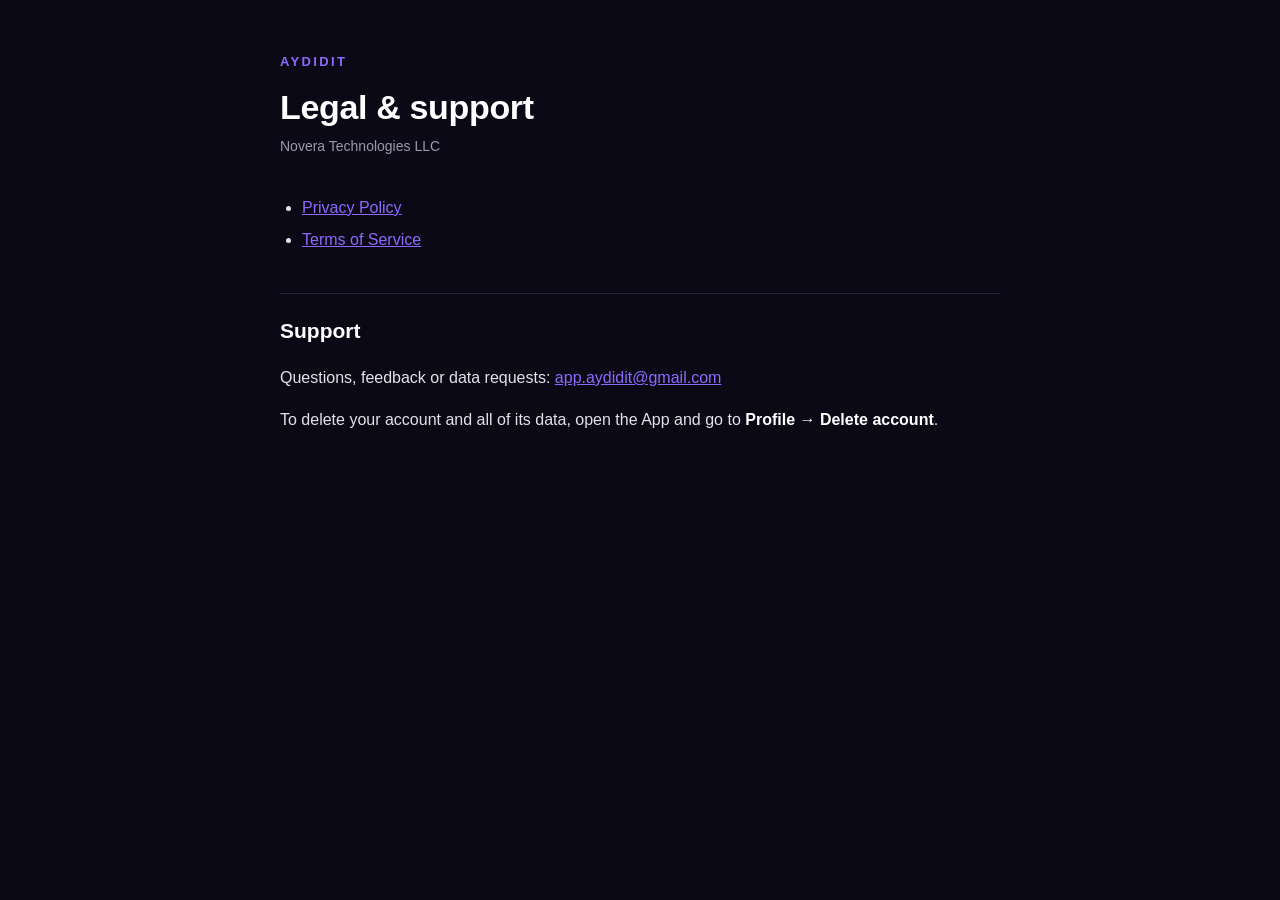
==== index.html @ 120aacc1 "AYDIDIT Privacy Policy, Terms of Service and support page" ====
<!doctype html>
<html lang="en">
<head>
  <meta charset="utf-8">
  <meta name="viewport" content="width=device-width, initial-scale=1">
  <title>AYDIDIT Legal</title>
  <meta name="description" content="AYDIDIT Privacy Policy, Terms of Service and support.">
  <link rel="stylesheet" href="style.css">
</head>
<body>
<main>
  <header>
    <span class="brand">AYDIDIT</span>
    <h1>Legal &amp; support</h1>
    <p class="meta">Novera Technologies LLC</p>
  </header>
  <ul>
    <li><a href="privacy/">Privacy Policy</a></li>
    <li><a href="terms/">Terms of Service</a></li>
  </ul>
  <h2>Support</h2>
  <p>Questions, feedback or data requests: <a href="mailto:app.aydidit@gmail.com">app.aydidit@gmail.com</a></p>
  <p>To delete your account and all of its data, open the App and go to <strong>Profile → Delete account</strong>.</p>
</main>
</body>
</html>
---- style.css ----
:root {
  --bg: #0c0916;
  --surface: #151022;
  --text: #ffffff;
  --muted: #9e97ad;
  --accent: #8b6bff;
  --border: #2a2238;
}
* { box-sizing: border-box; }
html { -webkit-text-size-adjust: 100%; }
body {
  margin: 0;
  background: var(--bg);
  color: var(--text);
  font: 16px/1.65 -apple-system, BlinkMacSystemFont, "Segoe UI", Inter, Roboto, sans-serif;
}
main { max-width: 760px; margin: 0 auto; padding: 48px 20px 80px; }
header { margin-bottom: 36px; }
.brand { font-weight: 800; letter-spacing: 0.18em; font-size: 13px; color: var(--accent); text-decoration: none; }
h1 { font-size: 34px; line-height: 1.15; margin: 14px 0 8px; letter-spacing: -0.01em; }
.meta { color: var(--muted); font-size: 14px; margin: 0; }
h2 { font-size: 21px; margin: 40px 0 10px; padding-top: 20px; border-top: 1px solid var(--border); }
h3 { font-size: 17px; margin: 22px 0 6px; }
p, li { color: #e4e0ec; }
ul { padding-left: 22px; }
li { margin: 6px 0; }
a { color: var(--accent); }
strong { color: var(--text); }
.callout { background: var(--surface); border: 1px solid var(--border); border-radius: 14px; padding: 16px 18px; margin: 20px 0; }
.callout p { margin: 0; }
table { width: 100%; border-collapse: collapse; font-size: 14.5px; margin: 12px 0; }
th, td { text-align: left; vertical-align: top; padding: 10px 8px; border-bottom: 1px solid var(--border); }
th { color: var(--muted); font-weight: 600; }
.table-wrap { overflow-x: auto; }
footer { margin-top: 56px; color: var(--muted); font-size: 14px; }
footer a { margin-right: 16px; }
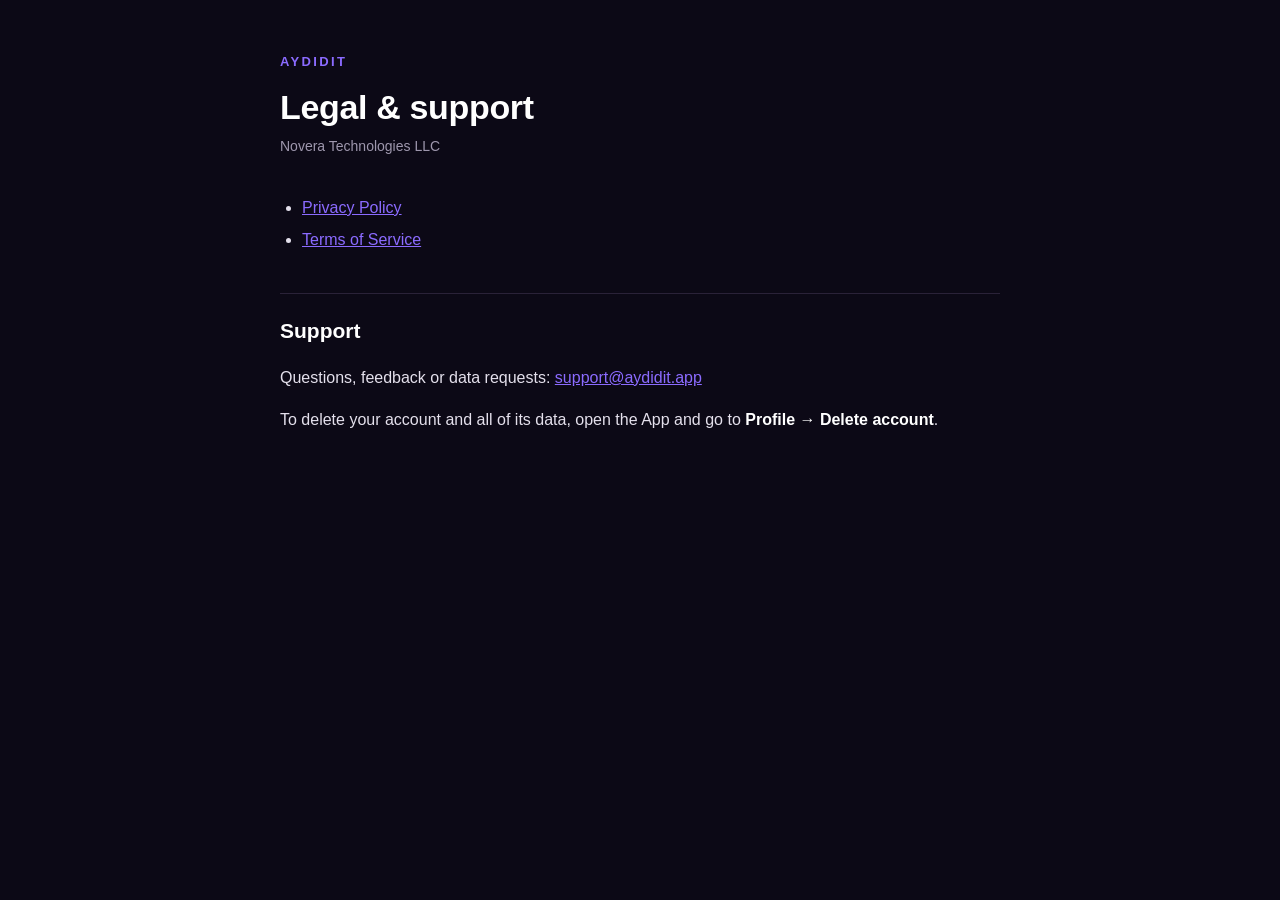
==== commit f7d71bda: "Contact email: support@aydidit.app" ====
--- a/index.html
+++ b/index.html
@@ -5,6 +5,9 @@
   <meta name="viewport" content="width=device-width, initial-scale=1">
   <title>AYDIDIT Legal</title>
   <meta name="description" content="AYDIDIT Privacy Policy, Terms of Service and support.">
+  <link rel="icon" type="image/png" sizes="32x32" href="/favicon-32.png">
+  <link rel="icon" type="image/png" sizes="48x48" href="/favicon-48.png">
+  <link rel="apple-touch-icon" href="/apple-touch-icon.png">
   <link rel="stylesheet" href="style.css">
 </head>
 <body>
@@ -19,7 +22,7 @@
     <li><a href="terms/">Terms of Service</a></li>
   </ul>
   <h2>Support</h2>
-  <p>Questions, feedback or data requests: <a href="mailto:app.aydidit@gmail.com">app.aydidit@gmail.com</a></p>
+  <p>Questions, feedback or data requests: <a href="mailto:support@aydidit.app">support@aydidit.app</a></p>
   <p>To delete your account and all of its data, open the App and go to <strong>Profile → Delete account</strong>.</p>
 </main>
 </body>
